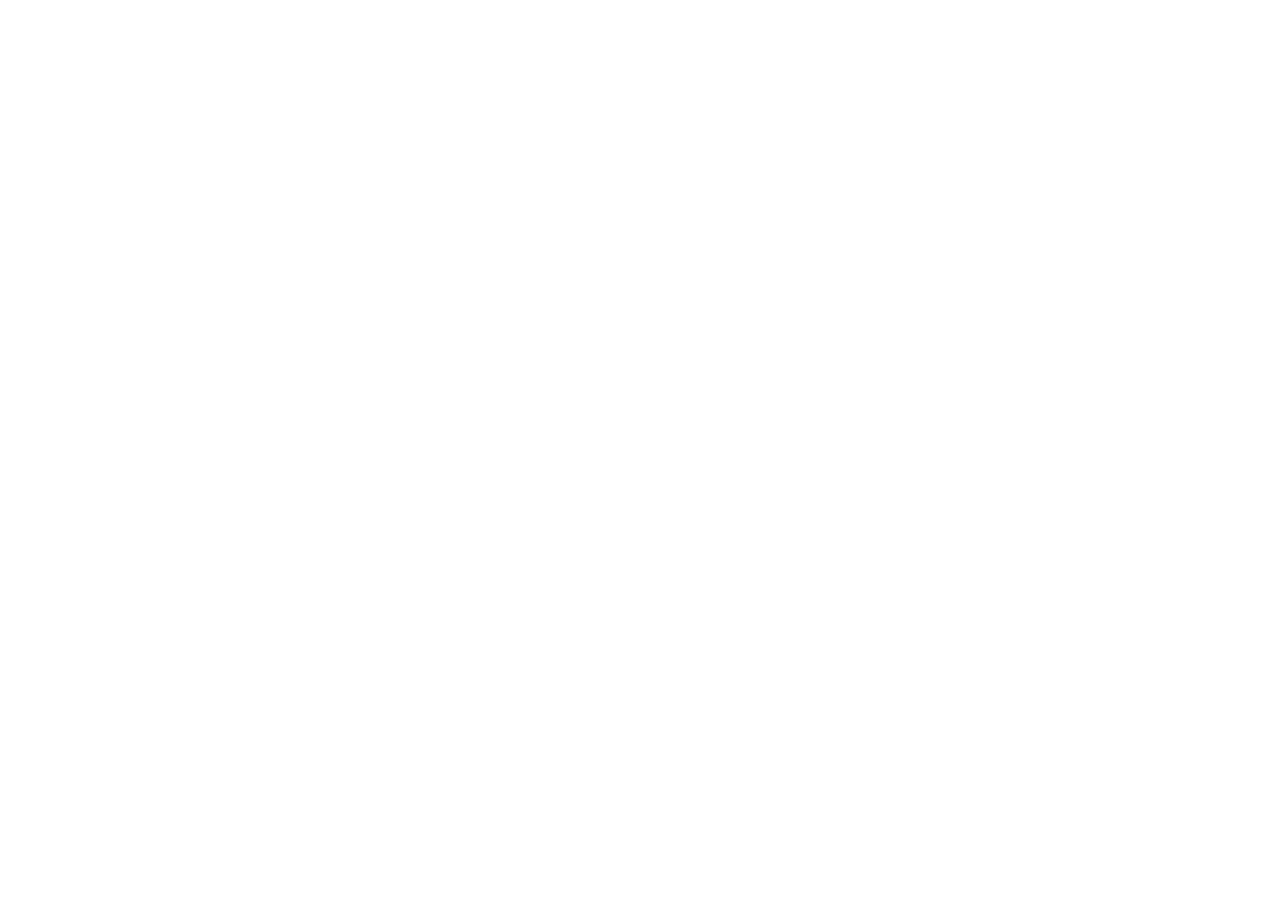
==== index.html @ 72e4a842 "Docs are dynamically fetched from htmldbjs repository" ====
<!DOCTYPE html>
<html lang="en">

<head>
	<meta charset="UTF-8">
	<meta name="viewport" content="width=device-width, initial-scale=1.0">
	<meta http-equiv="X-UA-Compatible" content="ie=edge">
	<title>HTMLDBJS</title>
</head>

<body>

	<div id="linkListContainer">

	</div>
	<div id="linkSectionsContainer">

	</div>
	
	<script src="app.js"></script>
</body>

</html>
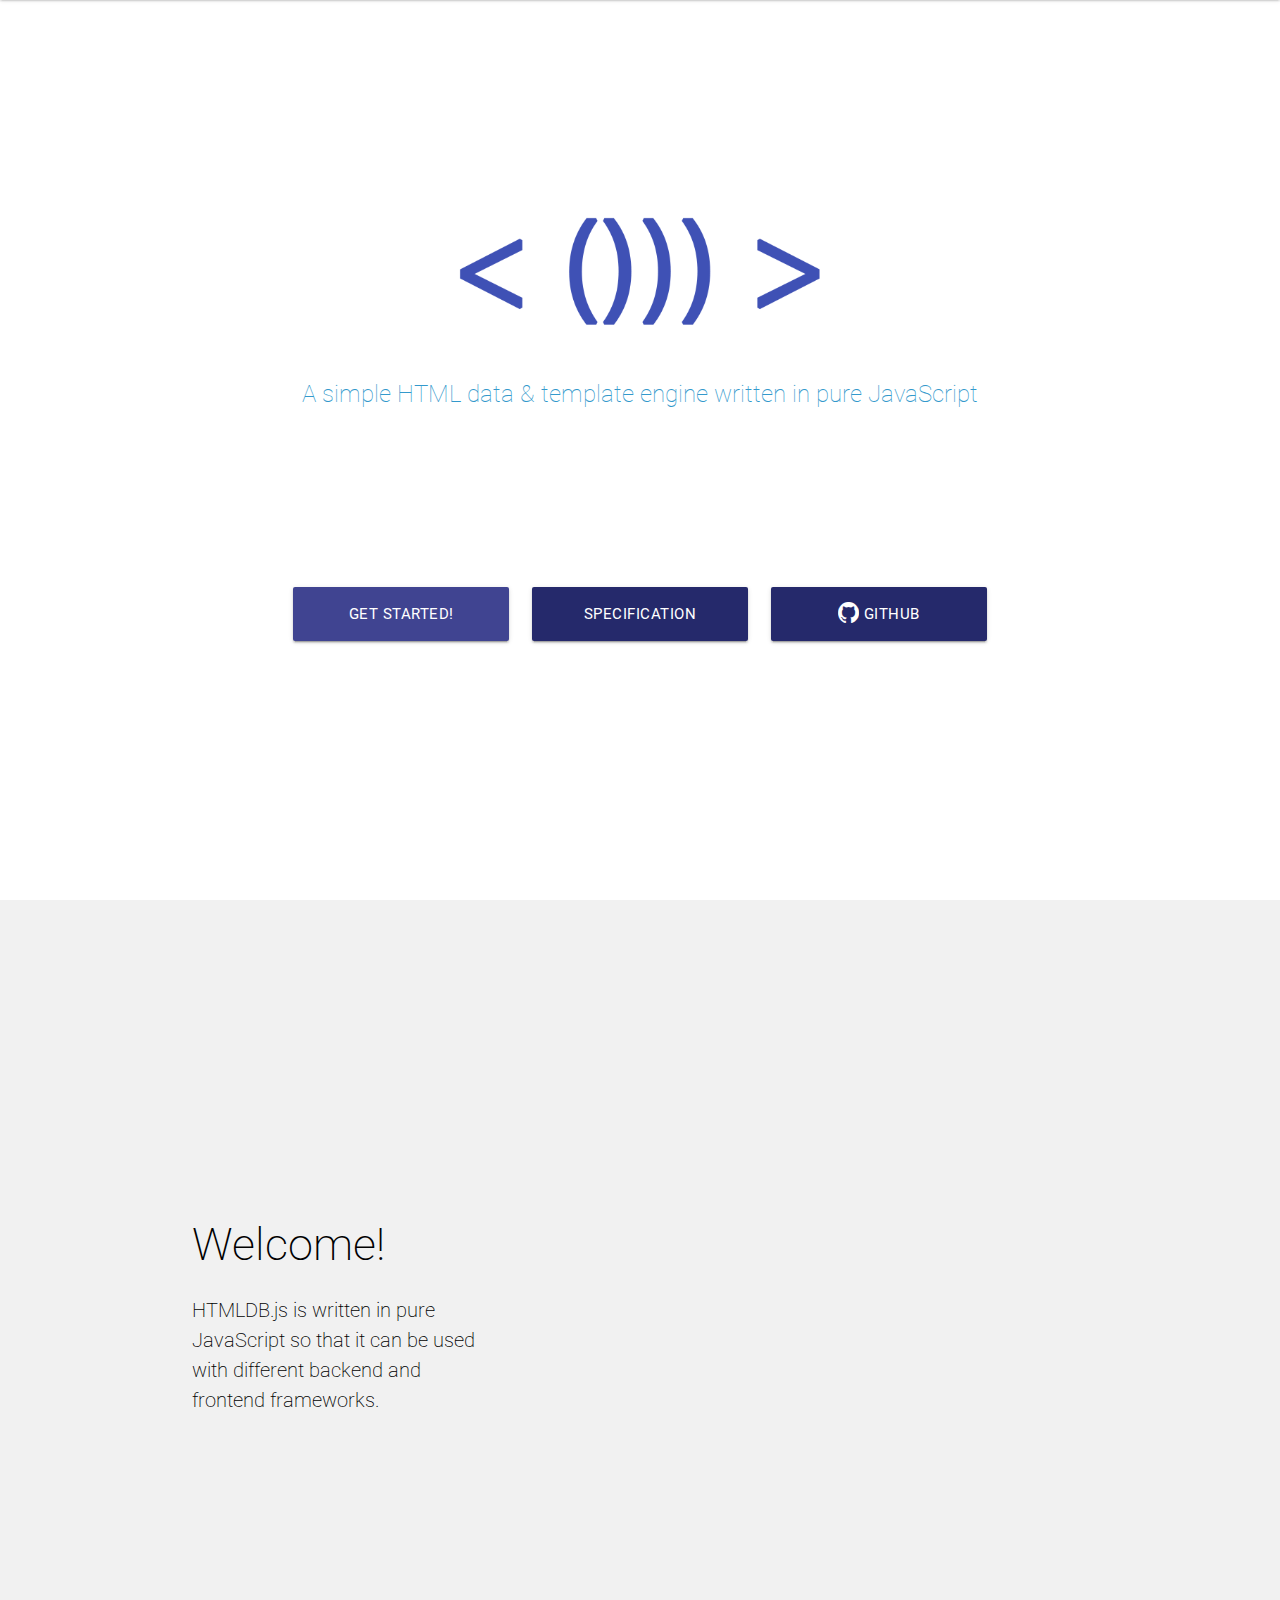
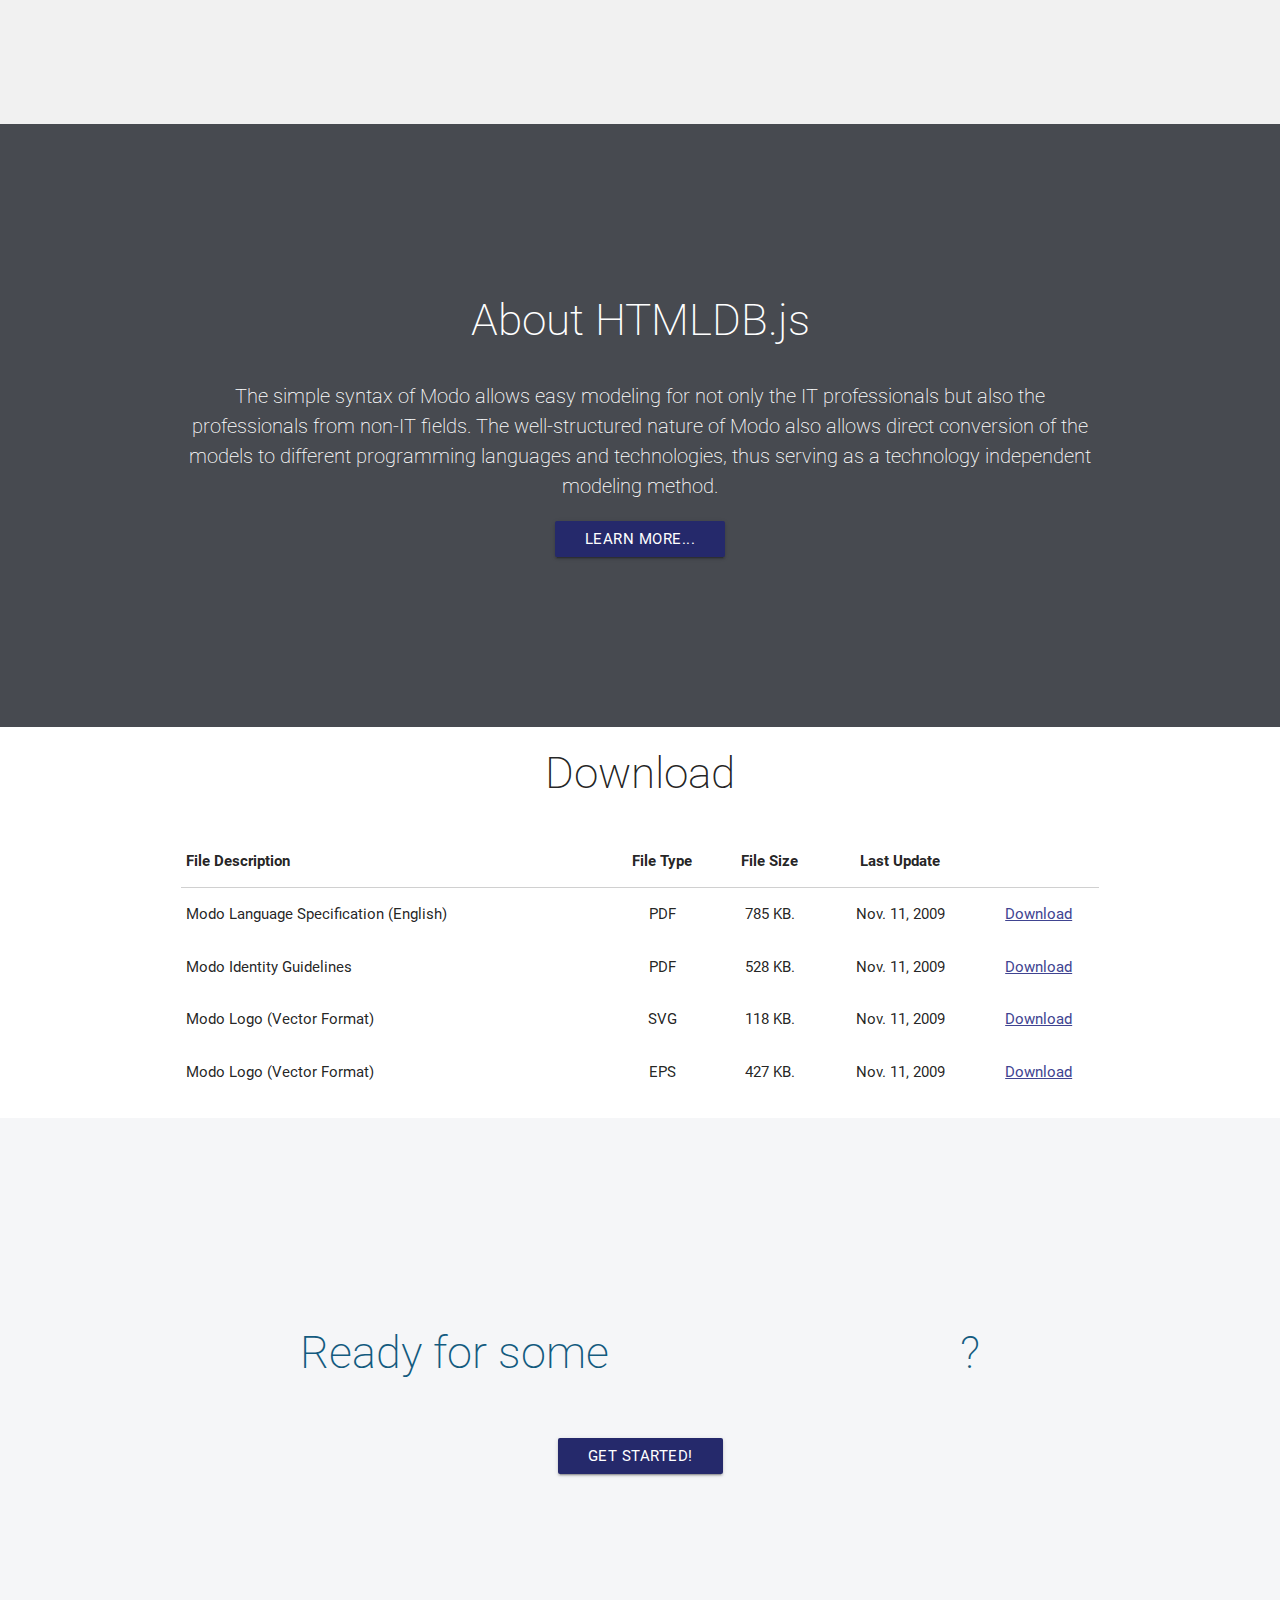
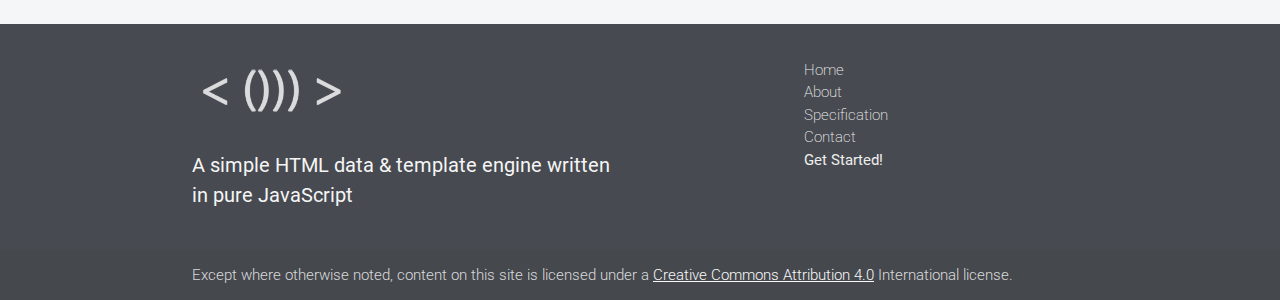
==== commit a24a98e6: "Home page styling started" ====
--- a/index.html
+++ b/index.html
@@ -5,19 +5,199 @@
 	<meta charset="UTF-8">
 	<meta name="viewport" content="width=device-width, initial-scale=1.0">
 	<meta http-equiv="X-UA-Compatible" content="ie=edge">
-	<title>HTMLDBJS</title>
+	<meta http-equiv="Content-Type" content="text/html; charset=windows-1254">
+	<meta name="keywords" content="HTML Data, Template Engine, Modeling, Code Generation, Semantic Web, Pyronome, Sanpark, Syntax, System Modeling">
+	<meta name="description" content="HTMLDB.js is a simple HTML data & template engine written in pure JavaScript">
+	<meta name="author" content="Sanpark">
+	<meta property="og:title" content="A simple HTML data & template engine written in pure JavaScript!">
+	<meta property="og:site_name" content="A simple HTML data & template engine written in pure JavaScript!" />
+	<meta property="og:url" content="http://www.htmldbjs.org/">
+	<meta property="og:image" content="http://www.htmldbjs.org/assets/img/logo-2x.png">
+	<meta property="og:type" content="website" />
+	<meta property="og:image:type" content="image/png" />
+	<meta property="og:image:width" content="620" />
+	<meta property="og:image:height" content="435" />
+	<meta property="og:description" content="HTMLDB.js is a simple HTML data & template engine written in pure JavaScript.">
+
+	<link href="https://fonts.googleapis.com/css?family=Roboto:100,300,400,500" rel="stylesheet">
+	<link href="assets/css/ionicons.min.css" rel="stylesheet">
+	<link type="text/css" rel="stylesheet" href="assets/css/materialize.min.css">
+	<link type="text/css" rel="stylesheet" href="assets/css/main.css">
+	<title>HTMLDB.js</title>
 </head>
 
 <body>
 
-	<div id="linkListContainer">
-
-	</div>
-	<div id="linkSectionsContainer">
-
-	</div>
-	
-	<script src="app.js"></script>
+	<nav id="navbarFixed" class="white">
+		<div class="nav-wrapper container">
+			<a href="index.html" class="brand-logo light-blue-text hide-on-med-and-down"><img src="assets/img/logo-2x.png" alt="HTMLDB.js"></a>
+			<a href="#" data-activates="ulMobileMenu" class="button-collapse aMobileMenuButton"><i class="ion-navicon-round"></i></a>
+			<ul class="right hide-on-med-and-down">
+				<li class="active"><a class="grey-text" href="index.html">Home</a></li>
+				<li><a class="grey-text" href="about.html">About</a></li>
+				<li><a class="grey-text" href="specification.html">Specification</a></li>
+				<li><a class="grey-text" href="contact.html">Contact</a></li>
+				<li><a class="aGetStarted" href="get-started.html">Get Started!</a></li>
+				<li><a target="_blank" class="grey-text" href="https://github.com/htmldbjs"><i class="ion-social-github"></i></a></li>
+			</ul>
+			<ul class="side-nav hide-on-large-only" id="ulMobileMenu">
+				<li class="white center-align"><img style="margin-top: 20px;" src="assets/img/logo-2x.png" width="180" alt="Modo"></li>
+				<li class="active"><a class="grey-text active" href="index.html">Home</a></li>
+				<li><a class="grey-text" href="about.html">About</a></li>
+				<li><a class="grey-text" href="specification.html">Specification</a></li>
+				<li><a class="grey-text" href="contact.html">Contact</a></li>
+				<li><a id="btnQuickstart" class="aGetStarted" href="get-started.html">Get Started!</a></li>
+				<li><a target="_blank" class="grey-text" href="https://github.com/htmldbjs"><i class="ion-social-github" style="margin-right: 0px;"></i>&nbsp;GitHub</a></li>
+			</ul>
+		</div>
+	</nav>
+
+	<!-- Index Banner Start -->
+	<section id="sectionIndexBanner" class="displayFlex landing">
+		<div class="container displayFlex center black-text">
+			<div class="row" id="rowLogo">
+				<h1 class="hide-on-small-only"><img src="assets/img/logo-2x.png" alt="HTMLDB.js"></h1>
+				<h2 class="hide-on-small-only">A simple HTML data & template engine written in pure JavaScript</h2>
+				<h1 class="hide-on-med-and-up"><img src="assets/img/logo.png" width="280" alt="HTMLDB.js" style="object-fit: contain;"></h1>
+				<h3 class="hide-on-med-and-up">A simple HTML data & template engine written in pure JavaScript</h3>
+			</div>
+			<div class="row center" id="rowBannerButtons">
+				<div class="col s12 l4 m4">
+					<a href="get-started.html" id="btnGoStart" class="aBannerButtons btn btn-large">Get Started!</a>
+				</div>
+				<div class="col s12 l4 m4">
+					<a href="specification.html" id="btnGoSpecification" class="aBannerButtons btn buttonGoSpecification btn-large">Specification</a>
+				</div>
+				<div class="col s12 l4 m4">
+					<a target="_blank" href="https://github.com/htmldbjs" class="aBannerButtons btn buttonGoSpecification btn-large"><i
+						 class="ion-social-github"></i> <span>GitHub</span></a>
+				</div>
+			</div>
+		</div>
+		</div>
+	</section>
+	<!-- #Index Banner End -->
+	<!-- Section Welcome Start -->
+	<section id="sectionWelcome" class="displayFlex alignedCenter black-text">
+		<div class="container displayFlex alignedCenter">
+			<div id="divWelcomeText">
+				<h1 class="light">Welcome!</h1>
+				<p class="light">HTMLDB.js is written in pure JavaScript so that it can be used with different backend and frontend frameworks.</p>
+			</div>
+			<!-- Code preview card -->
+			<div id="divWelcomePreview">
+				<div id="js" style="opacity: 0 !important;">
+					<img src="assets/img/js.png" alt="JS">
+				</div>
+				
+			</div>
+			<!-- #Code preview card END-->
+		</div>
+	</section>
+	<!-- #Section Welcome END -->
+	<!-- Promotion Table Start -->
+	<section id="sectionPromotionTable" class="displayFlex alignedCenter">
+		<div class="container center white-text">
+			<div class="row">
+				<h3 class="light">About HTMLDB.js</h3>
+			</div>
+			<div class="row">
+				<p class="light">The simple syntax of Modo allows easy modeling for not only the IT professionals but also the professionals
+					from non-IT fields. The well-structured nature of Modo also allows direct conversion of the models to different programming
+					languages and technologies, thus serving as a technology independent modeling method.</p>
+				<a href="about.html" class="btn logoColor">Learn More...</a>
+			</div>
+		</div>
+	</section>
+	<!-- #Promotion Table End -->
+	<!-- Download Section Starts -->
+	<section id="download" class="displayFlex">
+		<div class="container center">
+			<div class="row">
+				<h3 class="light">Download</h3>
+			</div>
+			<div class="row displayFlex">
+				<table class="responsive-table highlight">
+					<thead>
+						<tr>
+							<th>File Description</th>
+							<th class="center-align">File Type</th>
+							<th class="center-align">File Size</th>
+							<th class="center-align">Last Update</th>
+							<th class="center-align"></th>
+						</tr>
+					</thead>
+					<tbody>
+						<tr>
+							<td>Modo Language Specification (English)</td>
+							<td class="center-align">PDF</td>
+							<td class="center-align">785 KB.</td>
+							<td class="center-align">Nov. 11, 2009</td>
+							<td class="center-align"><a target="_blank" href="download/Modo.Language.Specification.en.2009.11.10.pdf">Download</a></td>
+						</tr>
+						<tr>
+							<td>Modo Identity Guidelines</td>
+							<td class="center-align">PDF</td>
+							<td class="center-align">528 KB.</td>
+							<td class="center-align">Nov. 11, 2009</td>
+							<td class="center-align"><a target="_blank" href="download/Modo.Identity.Guidelines.en.2009.11.10.pdf">Download</a></td>
+						</tr>
+						<tr>
+							<td>Modo Logo (Vector Format)</td>
+							<td class="center-align">SVG</td>
+							<td class="center-align">118 KB.</td>
+							<td class="center-align">Nov. 11, 2009</td>
+							<td class="center-align"><a target="_blank" href="download/Modo.Logo.svg">Download</a></td>
+						</tr>
+						<tr>
+							<td>Modo Logo (Vector Format)</td>
+							<td class="center-align">EPS</td>
+							<td class="center-align">427 KB.</td>
+							<td class="center-align">Nov. 11, 2009</td>
+							<td class="center-align"><a target="_blank" href="download/Modo.Logo.eps">Download</a></td>
+						</tr>
+
+					</tbody>
+				</table>
+			</div>
+		</div>
+	</section>
+	<section id="sectionReadytoGo" class="displayFlex">
+		<div class="container displayFlex alignedCenter">
+			<h1 class="light center-align">Ready for some <img src="assets/img/logo-2x.png" alt="modo programming language" id="imgInlineTextLogo">				?</h1>
+			<a href="get-started.html" class="btn logoColor waves-effect waves-light">Get Started!</a>
+		</div>
+	</section>
+	<footer class="page-footer">
+		<div class="container">
+			<div class="row">
+				<div class="col l6 s12">
+					<h5 class="white-text" style="opacity: 0.8;"><img src="assets/img/logo-white.png" width="160" alt="HTMLDB.js"></h5>
+					<p class="grey-text text-lighten-4">A simple HTML data & template engine written in pure JavaScript</p>
+				</div>
+				<div class="col l4 offset-l2 s12">
+					<ul>
+						<li><a class="grey-text text-lighten-3 light" href="index.html">Home</a></li>
+						<li><a class="grey-text text-lighten-3 light" href="about.html">About</a></li>
+						<li><a class="grey-text text-lighten-3 light" href="specification.html">Specification</a></li>
+						<li><a class="grey-text text-lighten-3 light" href="contact.html">Contact</a></li>
+						<li><a class="grey-text text-lighten-3 bold" href="get-started.html">Get Started!</a></li>
+					</ul>
+				</div>
+			</div>
+		</div>
+		<div class="footer-copyright">
+			<div class="container">
+				Except where otherwise noted, content on this site is licensed under a <a href="https://creativecommons.org/licenses/by/4.0/"
+				 target="_blank">Creative Commons Attribution 4.0</a> International license.
+			</div>
+		</div>
+	</footer>
+
+	<script type="text/javascript" src="assets/js/jquery-3.2.1.min.js"></script>
+	<!-- <script type="text/javascript" src="assets/js/docs.js"></script> -->
+	<script type="text/javascript" src="assets/js/materialize.min.js"></script>
+	<script type="text/javascript" src="assets/js/main.js"></script>
 </body>
 
 </html>--- a/assets/css/main.css
+++ b/assets/css/main.css
@@ -0,0 +1,505 @@
+.logoColor {
+	background-color: rgb(37, 41, 107) !important;
+  }
+  
+  .darkBlue {
+	background-color: #25296b !important;
+  }
+  
+  .lightBlue {
+	background-color: #404491 !important;
+  }
+  
+  .darkBrown {
+	background-color: #7F4906 !important;
+  }
+  
+  .lighBrown {
+	background-color: #CC8833 !important;
+  }
+  
+  /* Code Colors */
+  .blue-code {
+	color: #66d9ef;
+  }
+  
+  .purple-code {
+	color: #8a7bff;
+  }
+  
+  .red-code {
+	color: #e92772;
+  }
+  
+  .green-code {
+	color: #a6e22d;
+  }
+  
+  .orange-code {
+	color: #fd9720;
+  }
+  
+  .yellow-code {
+	color: #e6db74;
+  }
+  
+  .gray-code {
+	color: #8f908a;
+  }
+  
+  h1 {
+	font-size: 3em;
+  }
+  
+  pre {
+	padding: 15px;
+  }
+  
+  p {
+	font-size: 20px;
+  }
+  
+  blockquote {
+	font-size: 1.2em;
+	text-rendering: optimizeLegibility;
+	color: #383839;
+	border-left: 5px solid #3399CC;
+  }
+  
+  .blockImportant {
+	border-color: #FF4545;
+  }
+  
+  .row {
+	position: relative;
+  }
+  
+  .light {
+	font-weight: 200 !important;
+  }
+  
+  .alignedCenter {
+	align-items: center;
+  }
+  
+  .justifiedCenter {
+	justify-content: center;
+  }
+  
+  .borderRight {
+	border-right: 1px solid #E8E9EC;
+  }
+  
+  .noPadding {
+	padding: 0 !important;
+  }
+  
+  .noMargin {
+	margin: 0 !important;
+  }
+  
+  .landing {
+	min-height: 100vh !important;
+	width: 100vw !important;
+  }
+  
+  .displayFlex {
+	display: -webkit-box;
+	display: -moz-box;
+	display: -ms-flexbox;
+	display: -webkit-flex;
+	display: flex;
+  }
+  .spanInlineIdentifier {
+	font-family: "Anonymous Pro", monospace;
+	font-size: 18px;
+	color:#424856;
+	padding-left: 5px;
+	padding-right: 5px;
+  }
+  .collection .collection-item {
+	line-height: normal;
+  }
+  #sectionWelcome,
+  #sectionPromotionTable,
+  #sectionReadytoGo {
+	padding: 150px 0px !important;
+  }
+  
+  #sectionIndexBanner {
+	position: relative;
+  }
+  #sectionIndexBanner .container {
+	z-index: 99 !important;
+	width: auto;
+	flex-direction: column;
+	justify-content: space-evenly;
+	padding: 10px;
+	box-sizing: border-box;
+  }
+  #sectionIndexBanner .container #btnGoStart {
+	background: rgb(64, 68, 145);
+  }
+  #sectionIndexBanner .container .buttonGoSpecification {
+	background: rgb(37, 41, 107);
+  }
+  #sectionIndexBanner #rowCodePreview {
+	box-sizing: border-box;
+  }
+  #sectionIndexBanner .container .buttonGoSpecification i,
+  #sectionIndexBanner .container .buttonGoSpecification span {
+	display: inline-block;
+	float: none;
+	overflow: hidden;
+  }
+  
+  #sectionIndexBanner .container h1 {
+	height: 4em;
+	margin-bottom: 0 !important;
+  }
+  #sectionIndexBanner .container h1 img {
+	height: 100%;
+  }
+  #sectionIndexBanner .container pre {
+	display: inline-block;
+	background: transparent;
+	text-align: left;
+	font-size: 1.2em;
+	transform: translateY(15px);
+	opacity: 0;
+	transition: all 1s;
+	vertical-align: top;
+	padding: 30px;
+	margin: 0px;
+  }
+  #sectionIndexBanner .container #rowLogo {
+	opacity: 0;
+	transform: translateY(-15px);
+	transition: all 1s;
+	box-sizing: border-box;
+  }
+  #rowLogo h2,
+  #rowLogo h3 {
+	font-size: 24px;
+	font-weight: lighter;
+	margin: 0px;
+	color: #3399CC;
+	padding: 20px;
+	box-sizing: border-box;
+  }
+  #rowLogo h3 {
+	font-size: 18px;
+  }
+  #sectionIndexBanner #mouse_scroll {
+	position: absolute;
+	left: 50%;
+	bottom: 0;
+	transform: translateX(-50%) scale(0.8);
+	z-index: 999 !important;
+  }
+  #sectionIndexBanner #rowBannerButtons {
+	margin-bottom: 100px;
+	box-sizing: border-box;
+	text-align: center;
+  }
+  #navbarFixed .aGetStarted {
+	background: rgb(64, 68, 145);
+	color: #fff;
+  }
+  #navbarFixed .aMobileMenuButton {
+	color: rgb(64, 68, 145);
+	line-height: normal;
+	padding-left: 10px;
+	padding-right: 10px;
+	box-sizing: border-box;
+	margin:0px;
+  }
+  #rowBannerButtons .aBannerButtons {
+	display: block;
+	margin-bottom: 10px;
+  }
+  #mainDocumentation {
+	position: relative;
+	padding-left: 300px;
+  }
+  #mainDocumentation ol, #mainDocumentation ul {
+	background: #FFF;
+  }
+  #mainDocumentation .col {
+	padding: 0 !important;
+  }
+  #mainDocumentation #ulSideNav {
+	position: sticky;
+	transform: none !important;
+	height: 100vh;
+	overflow-y: scroll;
+  }
+  #mainDocumentation #ulSideNav #aLogo,
+  #mainDocumentation #slide-out #aLogo {
+	display: grid;
+	display: -ms-grid;
+	width: 100%;
+	height: 100%;
+  }
+  #mainDocumentation .ulSubCategory a {
+	font-weight: 200;
+	transition: all .1s;
+  }
+  /*
+  #mainDocumentation .ulSubCategory a.active,
+  #mainDocumentation .ulSubCategory a:active {
+	font-weight: 500;
+	border-left: 5px solid #59C8FF;
+  }
+  */
+  #mainDocumentation .wrapper {
+	flex-grow: 1;
+  }
+  #mainDocumentation .wrapper section {
+	padding: 1.5em;
+  }
+  #mainDocumentation .wrapper section .container {
+	width: 85% !important;
+  }
+  #mainDocumentation h1 {
+	font-weight: lighter;
+	margin-top:100px;
+	margin-bottom: 40px;
+	color:rgb(37, 41, 107);
+	font-size: 48px;
+	line-height: normal;
+  }
+  #mainDocumentation h2 {
+	font-weight: normal;
+	font-size: 2.0em;
+	padding-bottom: 5px;
+	margin-top: 40px;
+	margin-bottom: 20px;
+	color:rgb(37, 41, 107);
+  }
+  #mainDocumentation h3 {
+	font-weight: normal;
+	font-size: 1.5em;
+	padding-bottom: 5px;
+	margin-top: 20px;
+	margin-bottom: 20px;
+	color:rgb(37, 41, 107);
+  }
+  
+  #mainDocumentation .wrapper section .container p {
+	font-size: 18px;
+	font-weight: 300;
+	color: #646C7F;
+	line-height: normal;
+	padding-top: 10px;
+	padding-bottom: 10px;
+  }
+  #mainDocumentation .wrapper section .container a {
+	color: rgb(64, 68, 145);
+	text-decoration: underline;
+  }
+  table a {
+	color: rgb(64, 68, 145);
+	text-decoration: underline; 
+  }
+  #mainDocumentation .wrapper section .container p a:hover {
+	text-decoration: underline;
+  }
+  #mainDocumentation .wrapper section:nth-child(odd) {
+	background: #FFF;
+  }
+  #mainDocumentation .wrapper section:nth-child(even) {
+	background: #F5F6F8;
+  }
+  
+  #sectionWelcome {
+	background: #F1F1F1;
+  }
+  #sectionWelcome #divWelcomeText {
+	flex-basis: 50%;
+	padding-right: 20px;
+  }
+  #sectionWelcome #divWelcomeText p {
+	font-size: 20px;
+  }
+  #sectionWelcome #divWelcomePreview {
+	width: 100%;
+  }
+  
+  #sectionPromotionTable {
+	background: #474A50;
+  }
+  
+  #sectionReadytoGo {
+	background: #F5F6F8;
+  }
+  #sectionReadytoGo > .container {
+	flex-direction: column;
+  }
+  #sectionReadytoGo > .container h1 {
+	color: #135B7F;
+  }
+  #sectionReadytoGo > .container h1 #imgInlineTextLogo {
+	opacity: 0;
+	height: 2.5em;
+	vertical-align: middle;
+  }
+  
+  #navbarFixed,
+  #divMobileSideNav,
+  #navbar-transparent {
+	background: white;
+	top: 0;
+	position: absolute;
+	transform: translateY(-64px);
+	transition: all .3s;
+	z-index: 999;
+  }
+  
+  #navbar-transparent,
+  #divMobileSideNav {
+	transform: none;
+  }
+  
+  .brand-logo {
+	height: 100%;
+	width: 190px;
+  }
+  .brand-logo img {
+	width: 100%;
+  }
+  
+  #js {
+	position: relative;
+	display: flex;
+	justify-content: flex-end;
+	width: 100%;
+	margin: 25px auto;
+	padding: 2% !important;
+	background: transparent;
+  }
+  @keyframes blink {
+	0% {
+	  opacity: 0;
+	}
+	50% {
+	  opacity: 1;
+	}
+	100% {
+	  opacity: 0;
+	}
+  }
+  #sectionHomeDownload {
+	background: white;
+	padding: 100px 0px !important;
+  }
+  
+  .collapsible-body li a {
+	color: #777878 !important;
+  }
+  .collapsible-body li.active {
+	background: #F5F6F8 !important;
+  }
+  
+  /* label color */
+  .input-field label {
+	color: #000;
+  }
+  
+  /* label focus color */
+  .input-field input[type=text]:focus + label {
+	color: #3399CC;
+  }
+  
+  /* label underline focus color */
+  .input-field input[type=text]:focus {
+	border-bottom: 1px solid #3399CC;
+	box-shadow: 0 1px 0 0 #3399CC;
+  }
+  
+  /* valid color */
+  .input-field input[type=text].valid {
+	border-bottom: 1px solid #3399CC;
+	box-shadow: 0 1px 0 0 #3399CC;
+  }
+  
+  /* icon prefix focus color */
+  .input-field .prefix.active {
+	color: #3399CC;
+  }
+  
+  form button {
+	background: #3399CC !important;
+  }
+  
+  .divContactWrapper {
+	display: flex;
+	justify-content: center;
+	position: relative;
+	margin-top: -6px;
+	height: 360px;
+	background: linear-gradient(-135deg, #2a99ef 20%, #2CCEFF 80%);
+  }
+  
+  #divContactCard {
+	margin: auto !important;
+	position: absolute;
+	top: -250px !important;
+	color: #808080;
+  }
+  
+  #divIndexMobileContainer {
+	width: 85% !important;
+  }
+  
+  #h1Logo > img {
+	width: 100%;
+  }
+  
+  @media screen and (max-width: 992px) {
+	#mainDocumentation section {
+	  margin-top: 94px !important;
+	}
+	#mainDocumentation {
+	  padding-left: 0px;
+	}
+  }
+  @media screen and (max-width: 600px) {
+	#sectionWelcome .container {
+	  flex-direction: column;
+	}
+  
+	#sectionReadytoGo .container {
+	  text-align: center;
+	}
+	#sectionReadytoGo .container h1 > img {
+	  height: 1em;
+	}
+  }
+  #ulMobileMenu {
+	z-index: 1000;
+  }
+  #ulMobileMenu #btnQuickstart {
+	text-align: left !important;
+  }
+  #ulMobileMenu > li i {
+	font-size: 24px;
+	}
+	footer {
+		background-color: #474A50 !important;
+	}
+  .footer-copyright .container a {
+	text-decoration: underline;
+	color: #f9f9f9;
+  }
+  ol.collection,
+  ul.collection {
+	font-size: 18px;
+	font-weight: 300;
+	color: #646C7F;
+	line-height: normal;
+	padding-top: 10px;
+	padding-bottom: 10px;
+  }
+  /*# sourceMappingURL=style.css.map */
+  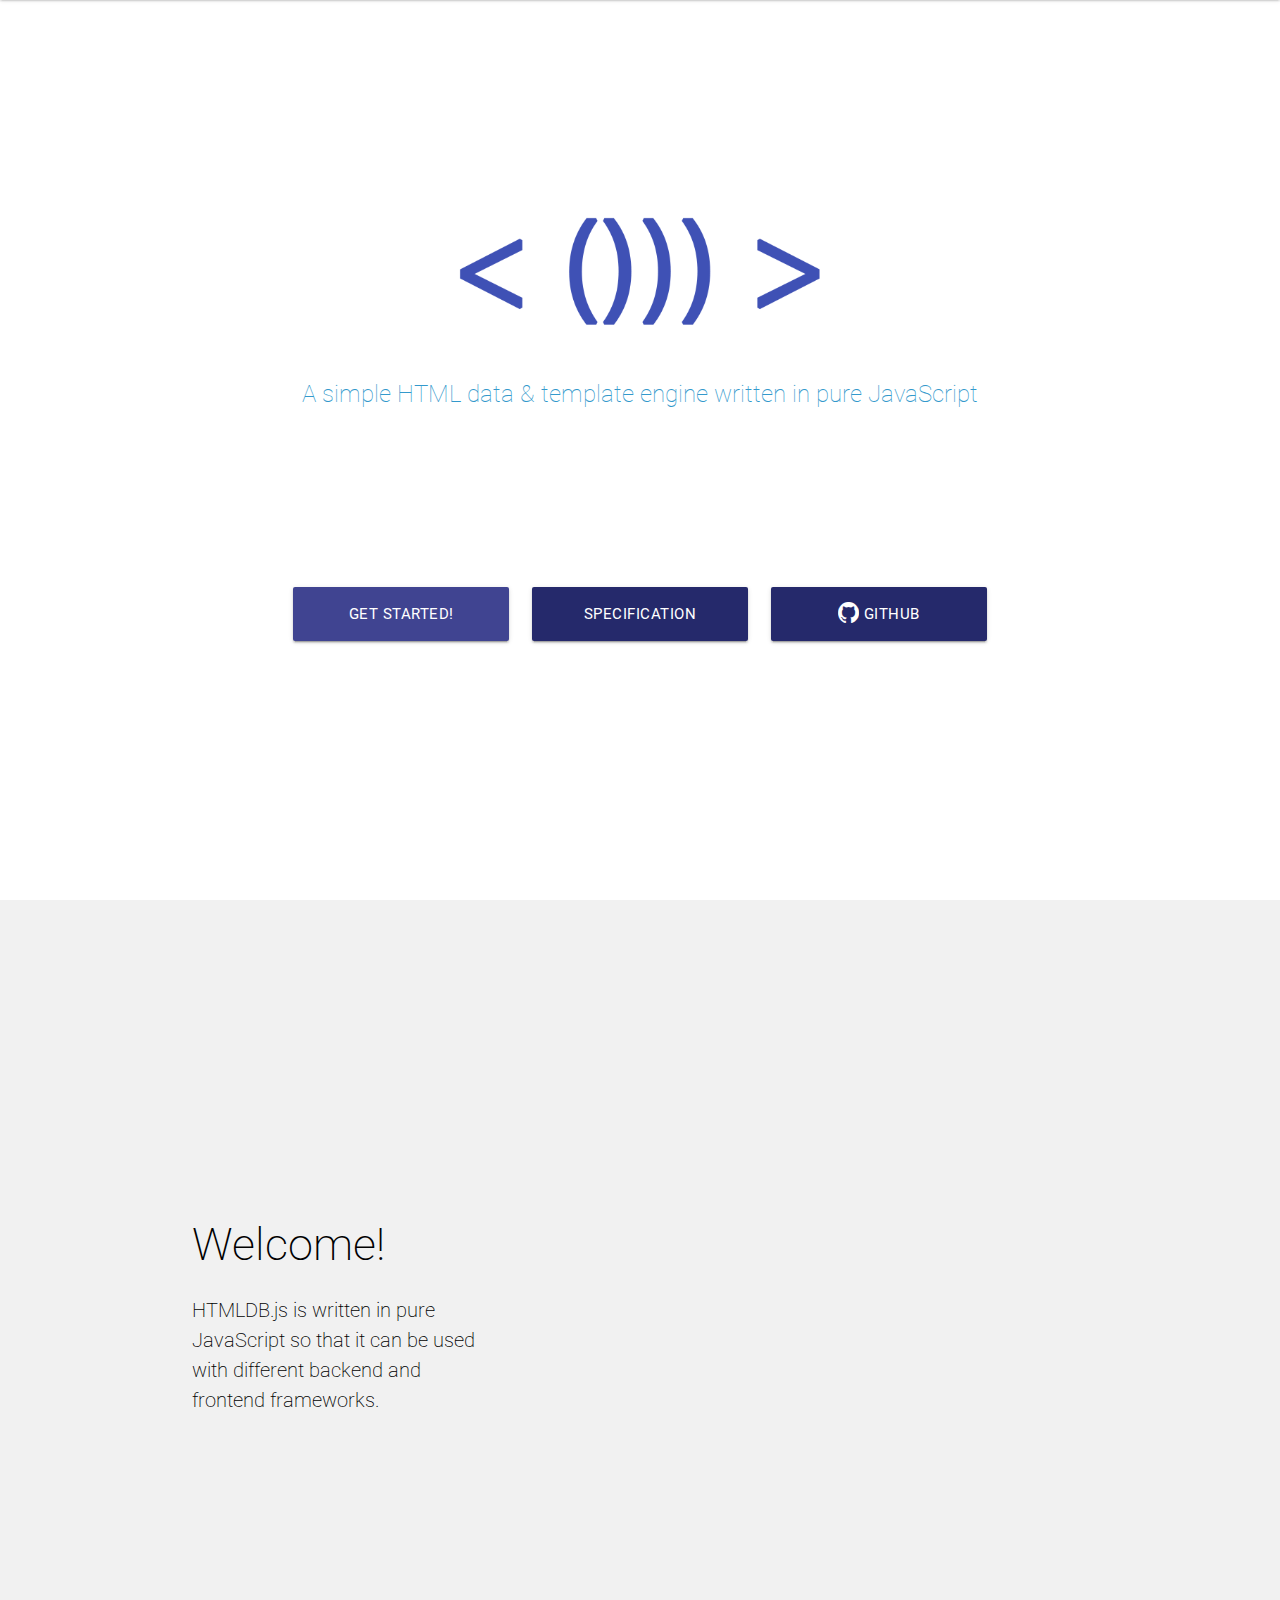
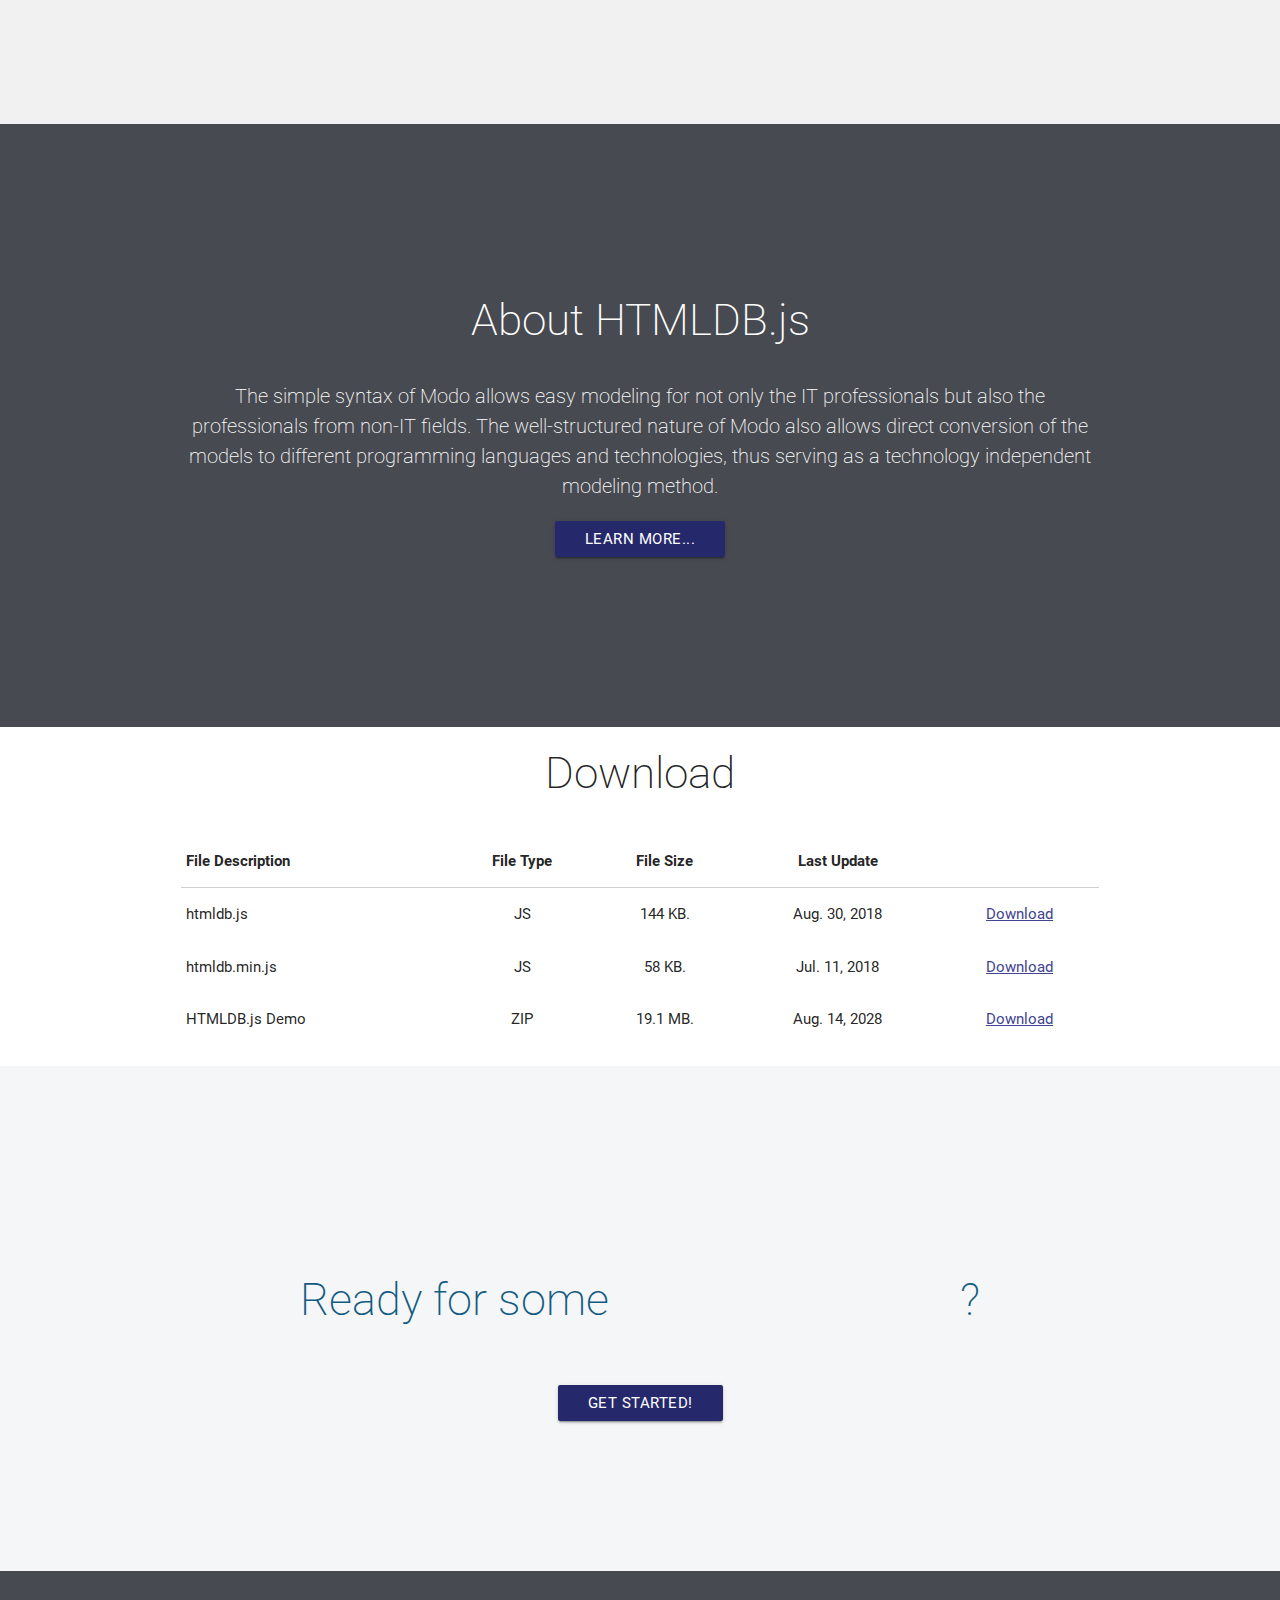
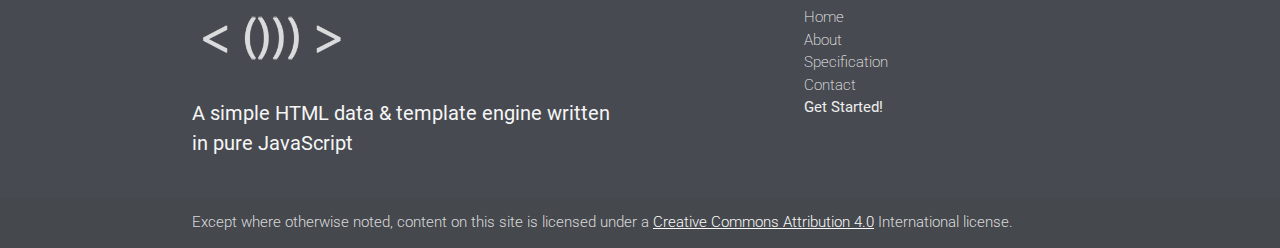
==== commit 9f016d26: "Download files placed" ====
--- a/index.html
+++ b/index.html
@@ -129,32 +129,25 @@
 					</thead>
 					<tbody>
 						<tr>
-							<td>Modo Language Specification (English)</td>
-							<td class="center-align">PDF</td>
-							<td class="center-align">785 KB.</td>
-							<td class="center-align">Nov. 11, 2009</td>
-							<td class="center-align"><a target="_blank" href="download/Modo.Language.Specification.en.2009.11.10.pdf">Download</a></td>
+							<td>htmldb.js</td>
+							<td class="center-align">JS</td>
+							<td class="center-align">144 KB.</td>
+							<td class="center-align">Aug. 30, 2018</td>
+							<td class="center-align"><a href="downloads/htmldb.js" download="htmldb.js">Download</a></td>
 						</tr>
 						<tr>
-							<td>Modo Identity Guidelines</td>
-							<td class="center-align">PDF</td>
-							<td class="center-align">528 KB.</td>
-							<td class="center-align">Nov. 11, 2009</td>
-							<td class="center-align"><a target="_blank" href="download/Modo.Identity.Guidelines.en.2009.11.10.pdf">Download</a></td>
+							<td>htmldb.min.js</td>
+							<td class="center-align">JS</td>
+							<td class="center-align">58 KB.</td>
+							<td class="center-align">Jul. 11, 2018</td>
+							<td class="center-align"><a href="downloads/htmldb.min.js" download="htmldb.min.js">Download</a></td>
 						</tr>
 						<tr>
-							<td>Modo Logo (Vector Format)</td>
-							<td class="center-align">SVG</td>
-							<td class="center-align">118 KB.</td>
-							<td class="center-align">Nov. 11, 2009</td>
-							<td class="center-align"><a target="_blank" href="download/Modo.Logo.svg">Download</a></td>
-						</tr>
-						<tr>
-							<td>Modo Logo (Vector Format)</td>
-							<td class="center-align">EPS</td>
-							<td class="center-align">427 KB.</td>
-							<td class="center-align">Nov. 11, 2009</td>
-							<td class="center-align"><a target="_blank" href="download/Modo.Logo.eps">Download</a></td>
+							<td>HTMLDB.js Demo</td>
+							<td class="center-align">ZIP</td>
+							<td class="center-align">19.1 MB.</td>
+							<td class="center-align">Aug. 14, 2028</td>
+							<td class="center-align"><a href="downloads/demo.zip" download="HTMLDBJS_Demo_Project">Download</a></td>
 						</tr>
 
 					</tbody>
--- a/assets/css/main.css
+++ b/assets/css/main.css
@@ -275,7 +275,7 @@
 	padding-bottom: 5px;
 	margin-top: 40px;
 	margin-bottom: 20px;
-	color:rgb(37, 41, 107);
+	color: #404491;
   }
   #mainDocumentation h3 {
 	font-weight: normal;
@@ -290,7 +290,7 @@
 	font-size: 18px;
 	font-weight: 300;
 	color: #646C7F;
-	line-height: normal;
+	line-height: 1.5em;
 	padding-top: 10px;
 	padding-bottom: 10px;
   }
@@ -501,5 +501,18 @@
 	padding-top: 10px;
 	padding-bottom: 10px;
   }
-  /*# sourceMappingURL=style.css.map */
-  +	/*# sourceMappingURL=style.css.map */
+	.codeHighlighter {
+		border: none !important;
+	}
+	.codeHighlighter span {
+		font-weight: 100 !important;
+	}
+	.codeHighlighter * {
+		border: none !important;
+	}
+	code {
+		border-radius: 3px;
+		padding: 1px;
+		background: rgba(27,31,35,0.05);
+	}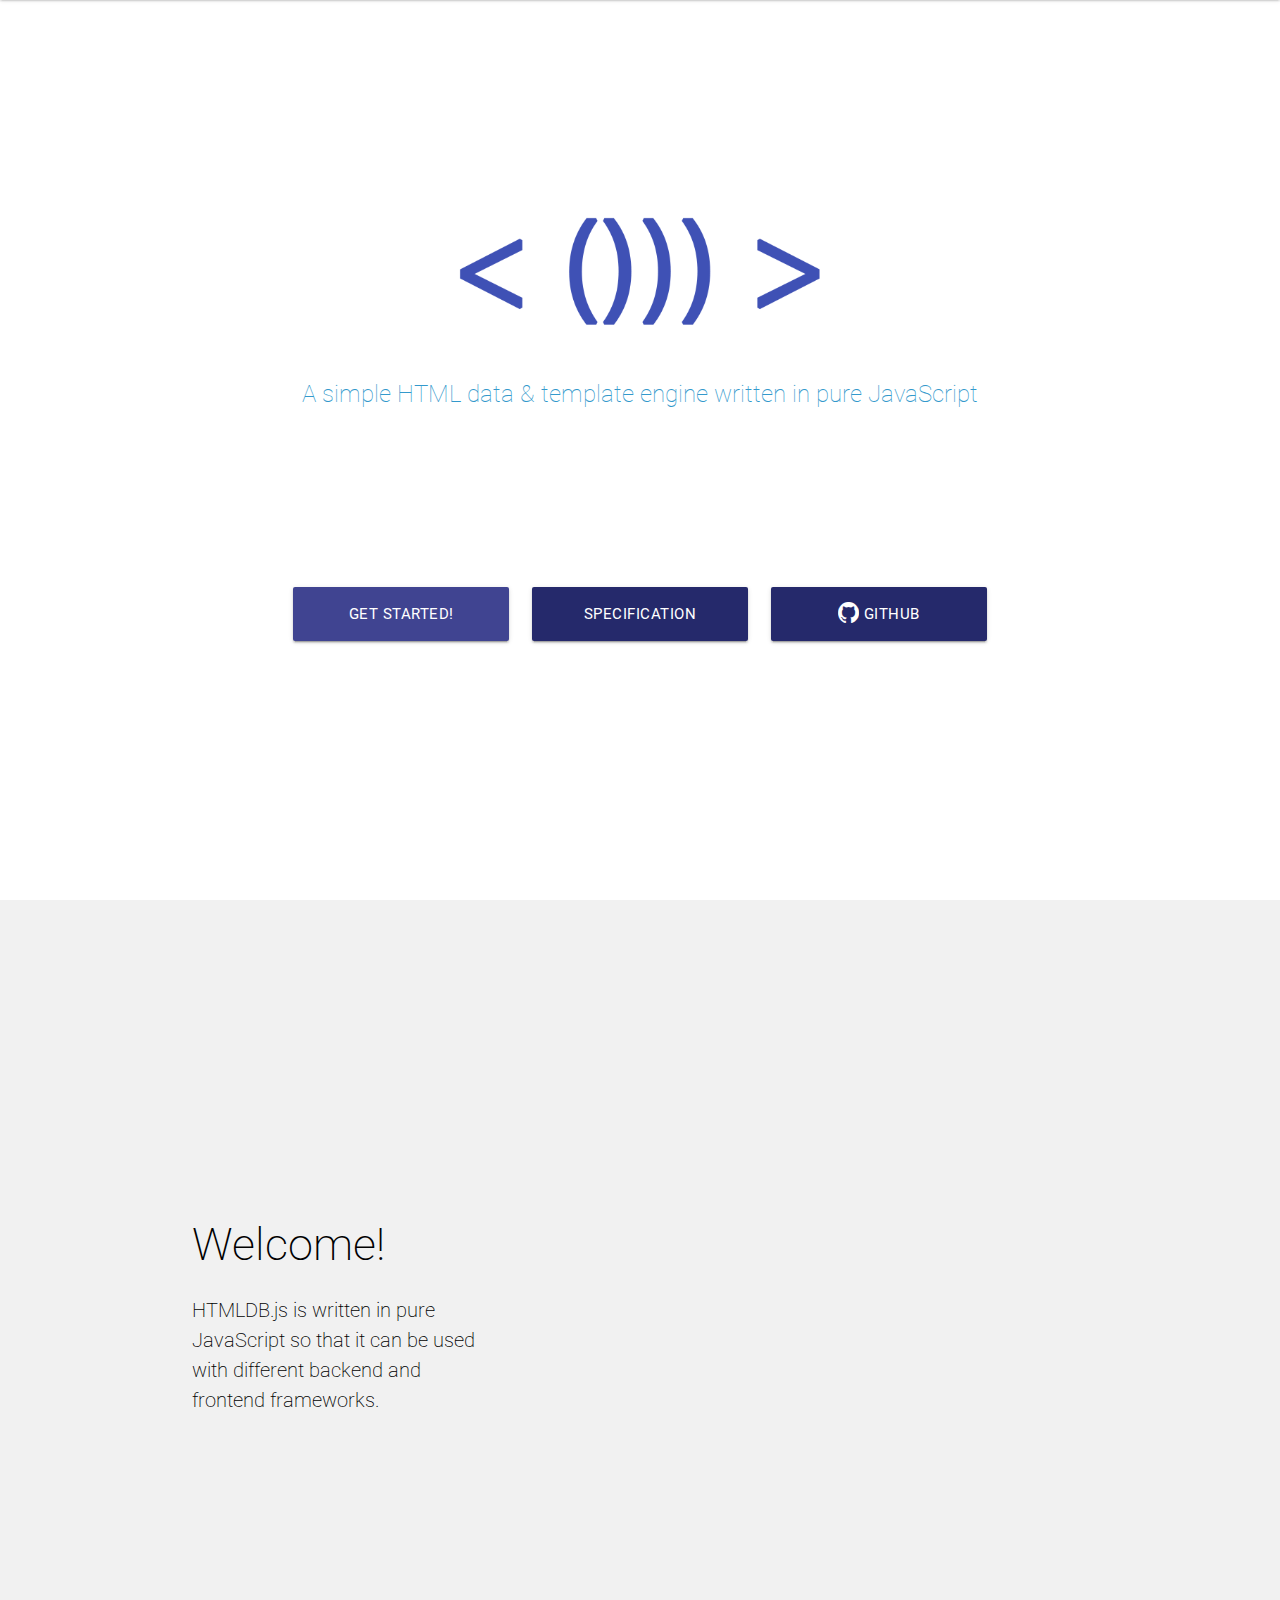
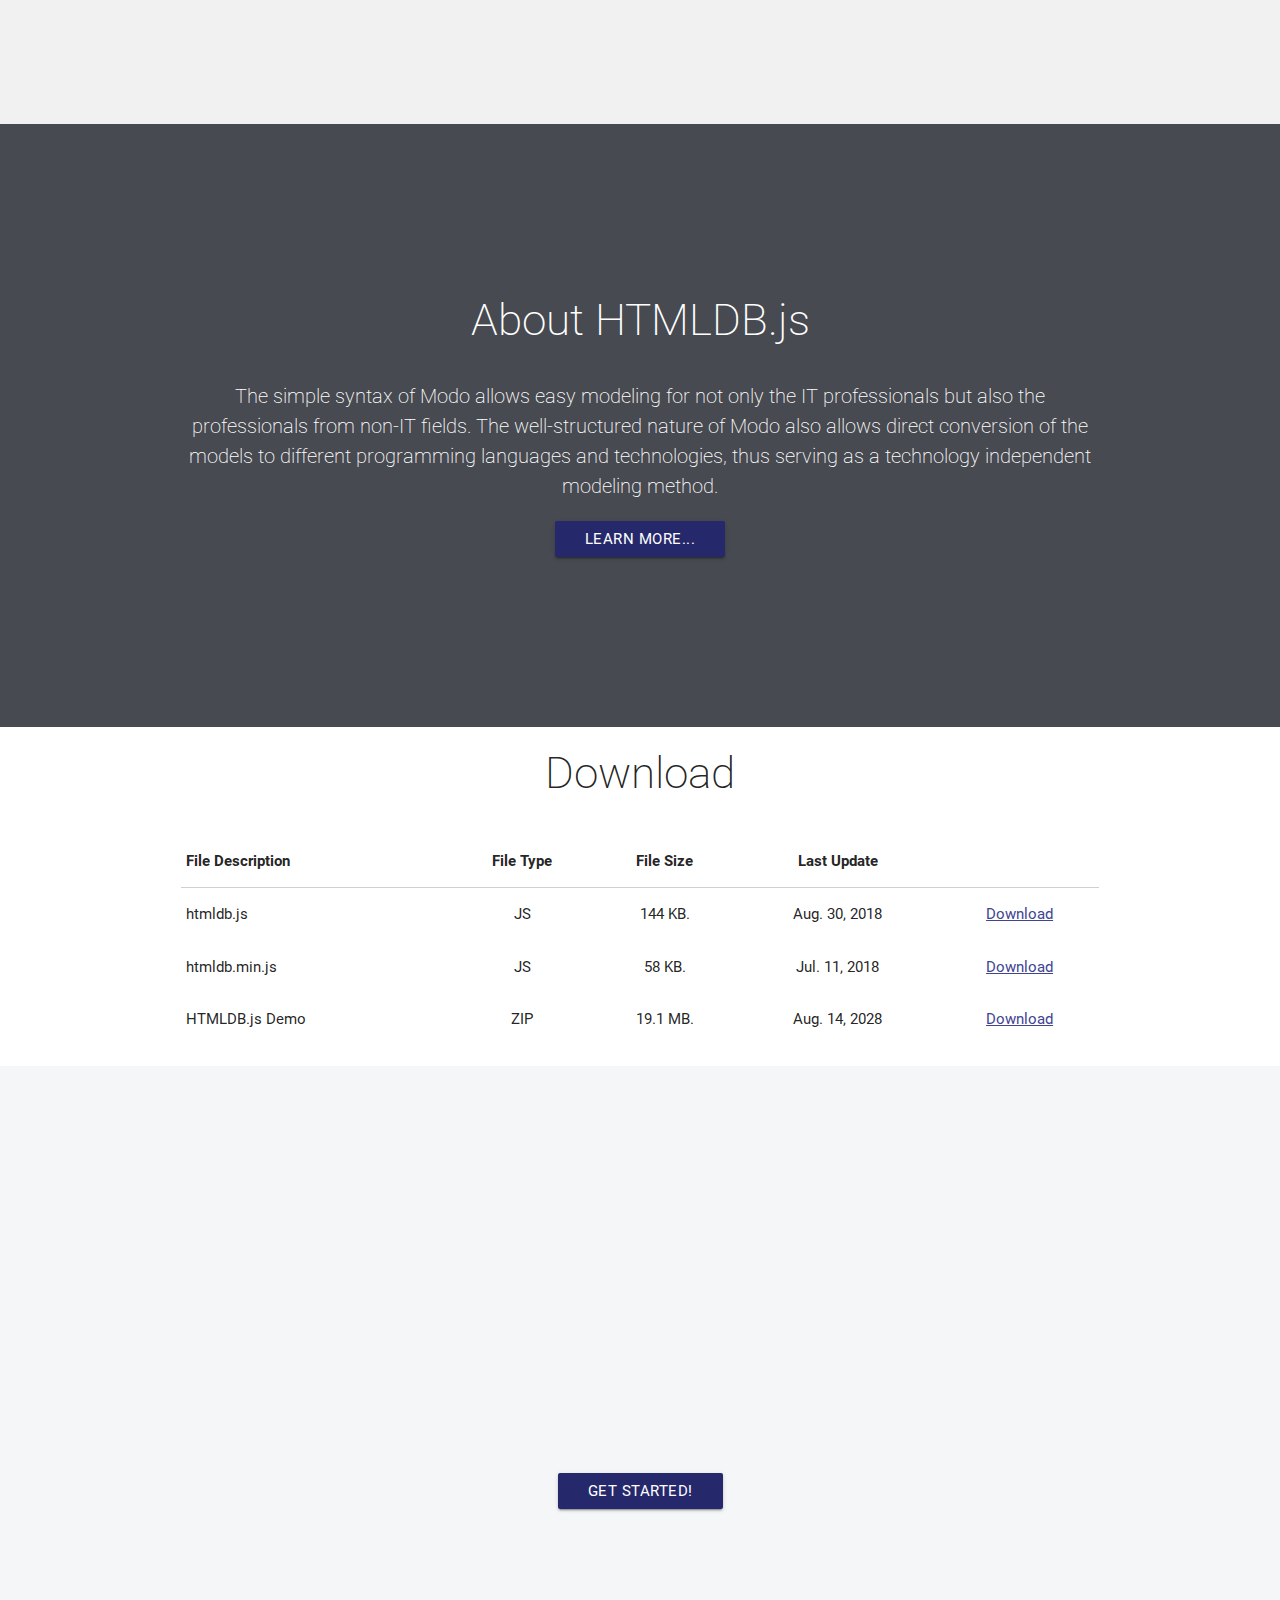
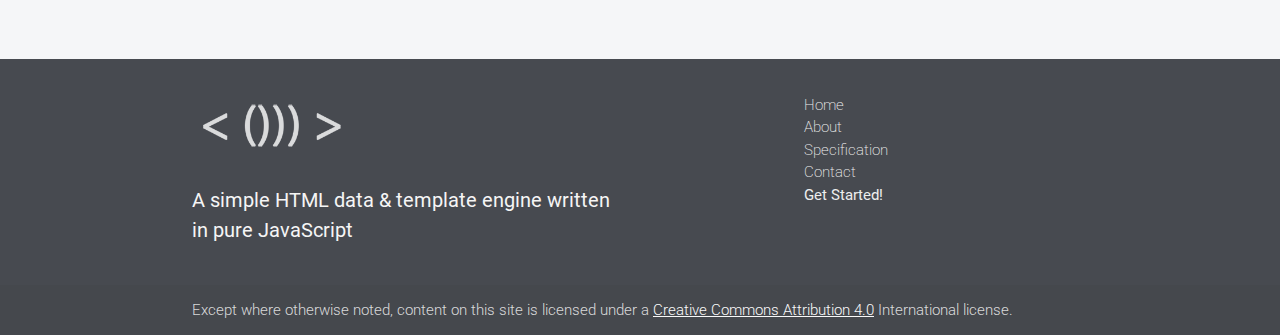
==== commit 8f8fe196: "FAV Icon added - Home page and Docs updated" ====
--- a/index.html
+++ b/index.html
@@ -18,6 +18,15 @@
 	<meta property="og:image:width" content="620" />
 	<meta property="og:image:height" content="435" />
 	<meta property="og:description" content="HTMLDB.js is a simple HTML data & template engine written in pure JavaScript.">
+
+	<link rel="apple-touch-icon" sizes="180x180" href="assets/img/favfavicon-64x64.png">
+	<link rel="icon" type="image/png" sizes="32x32" href="assets/img/fav/favicon-32x32.png">
+	<link rel="icon" type="image/png" sizes="16x16" href="assets/img/fav/favicon-16x16.png">
+	<link rel="manifest" href="assets/img/fav/site.webmanifest">
+	<link rel="mask-icon" href="assets/img/fav/safari-pinned-tab.svg" color="#5bbad5">
+	<meta name="msapplication-TileColor" content="#da532c">
+	<meta name="theme-color" content="#ffffff">
+
 
 	<link href="https://fonts.googleapis.com/css?family=Roboto:100,300,400,500" rel="stylesheet">
 	<link href="assets/css/ionicons.min.css" rel="stylesheet">
@@ -157,7 +166,7 @@
 	</section>
 	<section id="sectionReadytoGo" class="displayFlex">
 		<div class="container displayFlex alignedCenter">
-			<h1 class="light center-align">Ready for some <img src="assets/img/logo-2x.png" alt="modo programming language" id="imgInlineTextLogo">				?</h1>
+			<h1 class="light center-align"><img src="assets/img/logo-2x-with-text.png" alt="HTMLDB.js" id="imgInlineTextLogo"></h1>
 			<a href="get-started.html" class="btn logoColor waves-effect waves-light">Get Started!</a>
 		</div>
 	</section>
--- a/assets/css/main.css
+++ b/assets/css/main.css
@@ -341,7 +341,7 @@
   }
   #sectionReadytoGo > .container h1 #imgInlineTextLogo {
 	opacity: 0;
-	height: 2.5em;
+	height: 200px;
 	vertical-align: middle;
   }
   
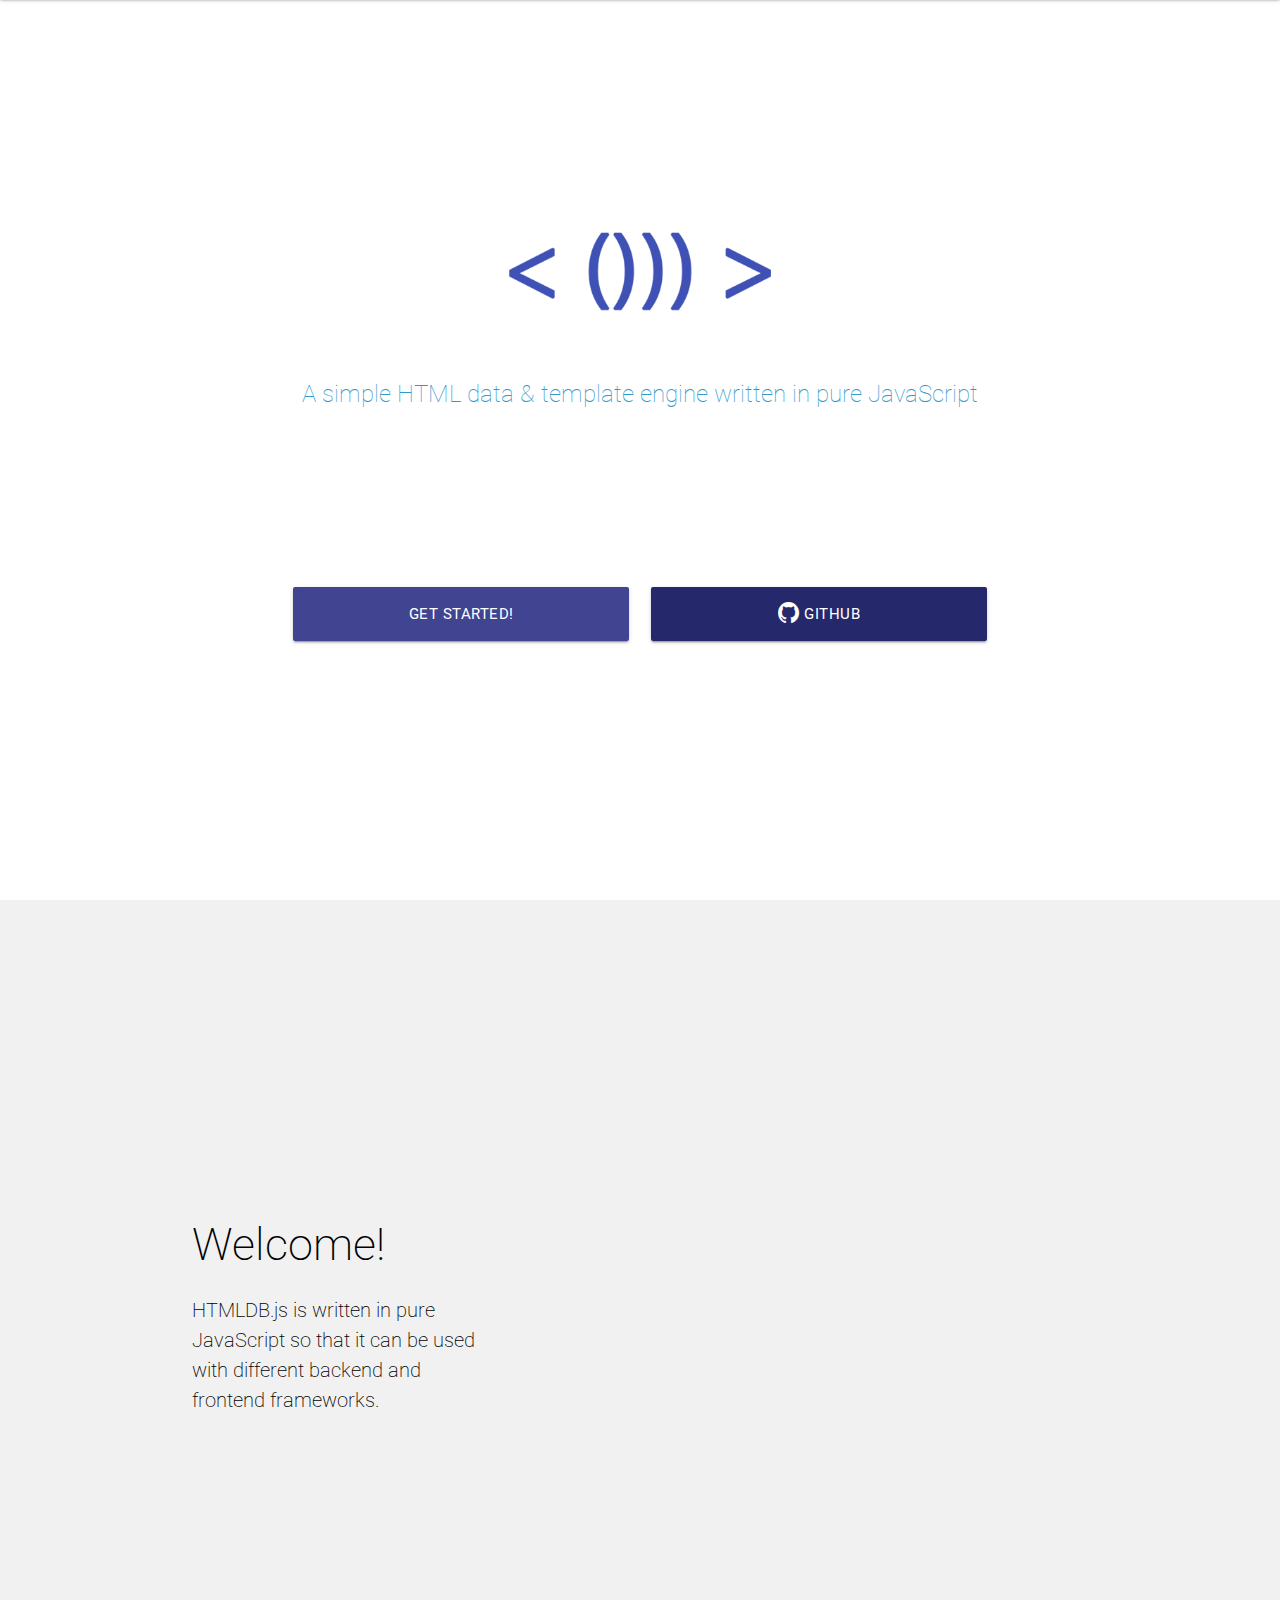
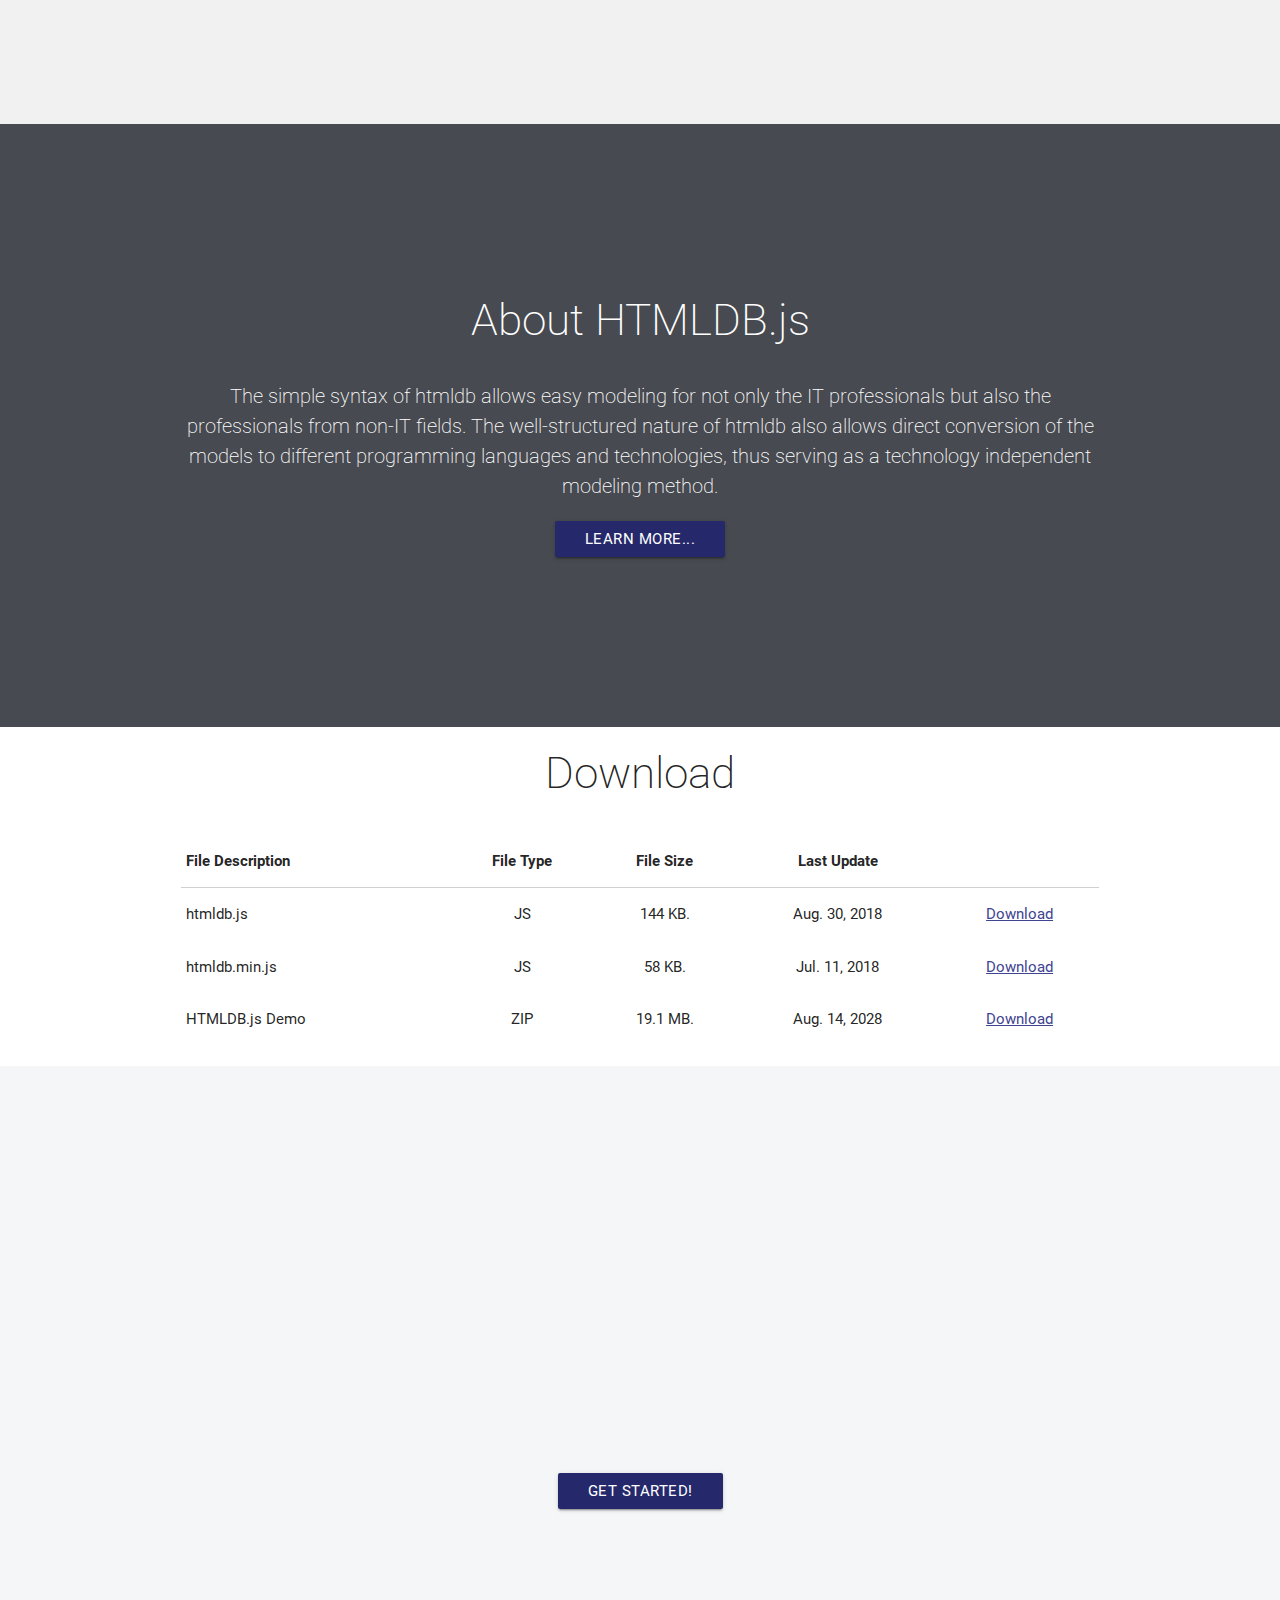
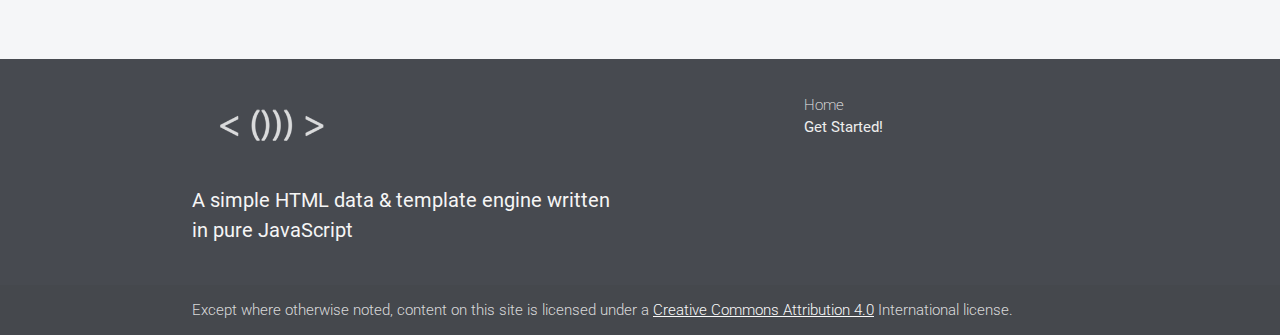
==== commit 98277a0a: "Visual fixes" ====
--- a/index.html
+++ b/index.html
@@ -43,19 +43,13 @@
 			<a href="#" data-activates="ulMobileMenu" class="button-collapse aMobileMenuButton"><i class="ion-navicon-round"></i></a>
 			<ul class="right hide-on-med-and-down">
 				<li class="active"><a class="grey-text" href="index.html">Home</a></li>
-				<li><a class="grey-text" href="about.html">About</a></li>
-				<li><a class="grey-text" href="specification.html">Specification</a></li>
-				<li><a class="grey-text" href="contact.html">Contact</a></li>
-				<li><a class="aGetStarted" href="get-started.html">Get Started!</a></li>
+				<li><a class="grey-text" href="docs/get-started.php">Get Started!</a></li>
 				<li><a target="_blank" class="grey-text" href="https://github.com/htmldbjs"><i class="ion-social-github"></i></a></li>
 			</ul>
 			<ul class="side-nav hide-on-large-only" id="ulMobileMenu">
-				<li class="white center-align"><img style="margin-top: 20px;" src="assets/img/logo-2x.png" width="180" alt="Modo"></li>
+				<li class="white center-align"><img style="margin-top: 20px;" src="assets/img/logo-2x.png" width="180" alt="htmldb"></li>
 				<li class="active"><a class="grey-text active" href="index.html">Home</a></li>
-				<li><a class="grey-text" href="about.html">About</a></li>
-				<li><a class="grey-text" href="specification.html">Specification</a></li>
-				<li><a class="grey-text" href="contact.html">Contact</a></li>
-				<li><a id="btnQuickstart" class="aGetStarted" href="get-started.html">Get Started!</a></li>
+				<li><a id="btnQuickstart" class="aGetStarted" href="docs/get-started.php">Get Started!</a></li>
 				<li><a target="_blank" class="grey-text" href="https://github.com/htmldbjs"><i class="ion-social-github" style="margin-right: 0px;"></i>&nbsp;GitHub</a></li>
 			</ul>
 		</div>
@@ -71,13 +65,10 @@
 				<h3 class="hide-on-med-and-up">A simple HTML data & template engine written in pure JavaScript</h3>
 			</div>
 			<div class="row center" id="rowBannerButtons">
-				<div class="col s12 l4 m4">
-					<a href="get-started.html" id="btnGoStart" class="aBannerButtons btn btn-large">Get Started!</a>
+				<div class="col s12 l6 m6">
+					<a href="docs/get-started.php" id="btnGoStart" class="aBannerButtons btn btn-large">Get Started!</a>
 				</div>
-				<div class="col s12 l4 m4">
-					<a href="specification.html" id="btnGoSpecification" class="aBannerButtons btn buttonGoSpecification btn-large">Specification</a>
-				</div>
-				<div class="col s12 l4 m4">
+				<div class="col s12 l6 m6">
 					<a target="_blank" href="https://github.com/htmldbjs" class="aBannerButtons btn buttonGoSpecification btn-large"><i
 						 class="ion-social-github"></i> <span>GitHub</span></a>
 				</div>
@@ -111,8 +102,8 @@
 				<h3 class="light">About HTMLDB.js</h3>
 			</div>
 			<div class="row">
-				<p class="light">The simple syntax of Modo allows easy modeling for not only the IT professionals but also the professionals
-					from non-IT fields. The well-structured nature of Modo also allows direct conversion of the models to different programming
+				<p class="light">The simple syntax of htmldb allows easy modeling for not only the IT professionals but also the professionals
+					from non-IT fields. The well-structured nature of htmldb also allows direct conversion of the models to different programming
 					languages and technologies, thus serving as a technology independent modeling method.</p>
 				<a href="about.html" class="btn logoColor">Learn More...</a>
 			</div>
@@ -167,7 +158,7 @@
 	<section id="sectionReadytoGo" class="displayFlex">
 		<div class="container displayFlex alignedCenter">
 			<h1 class="light center-align"><img src="assets/img/logo-2x-with-text.png" alt="HTMLDB.js" id="imgInlineTextLogo"></h1>
-			<a href="get-started.html" class="btn logoColor waves-effect waves-light">Get Started!</a>
+			<a href="docs/get-started.php" class="btn logoColor waves-effect waves-light">Get Started!</a>
 		</div>
 	</section>
 	<footer class="page-footer">
@@ -180,10 +171,7 @@
 				<div class="col l4 offset-l2 s12">
 					<ul>
 						<li><a class="grey-text text-lighten-3 light" href="index.html">Home</a></li>
-						<li><a class="grey-text text-lighten-3 light" href="about.html">About</a></li>
-						<li><a class="grey-text text-lighten-3 light" href="specification.html">Specification</a></li>
-						<li><a class="grey-text text-lighten-3 light" href="contact.html">Contact</a></li>
-						<li><a class="grey-text text-lighten-3 bold" href="get-started.html">Get Started!</a></li>
+						<li><a class="grey-text text-lighten-3 bold" href="docs/get-started.php">Get Started!</a></li>
 					</ul>
 				</div>
 			</div>
@@ -197,7 +185,6 @@
 	</footer>
 
 	<script type="text/javascript" src="assets/js/jquery-3.2.1.min.js"></script>
-	<!-- <script type="text/javascript" src="assets/js/docs.js"></script> -->
 	<script type="text/javascript" src="assets/js/materialize.min.js"></script>
 	<script type="text/javascript" src="assets/js/main.js"></script>
 </body>
--- a/assets/css/main.css
+++ b/assets/css/main.css
@@ -515,4 +515,7 @@
 		border-radius: 3px;
 		padding: 1px;
 		background: rgba(27,31,35,0.05);
+	}
+	.side-nav .divider {
+		margin: 0 !important;
 	}